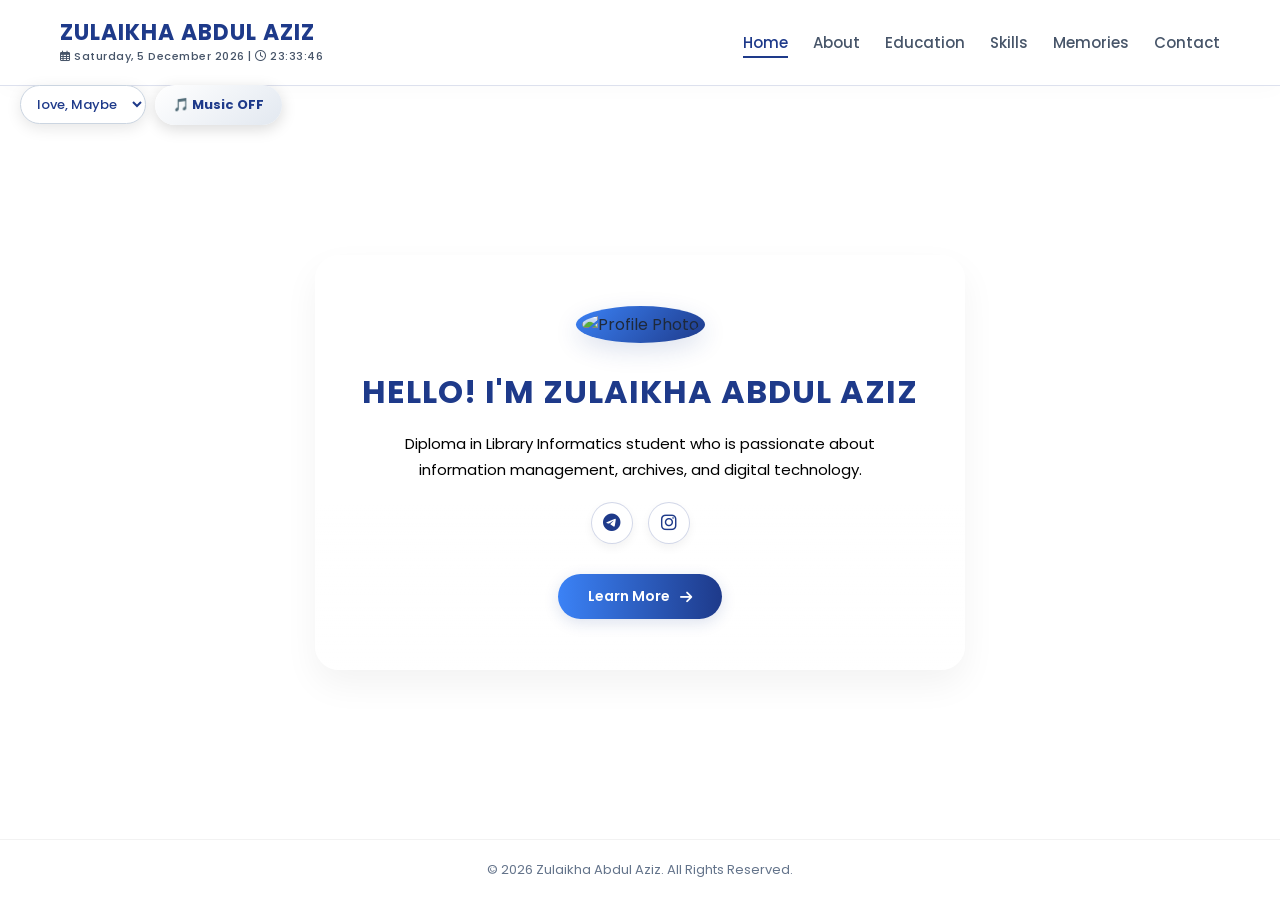
==== index.html @ b7eca9f6 "Add files via upload" ====
<!DOCTYPE html>
<html lang="en">
<head>
    <meta charset="UTF-8">
    <meta name="viewport" content="width=device-width, initial-scale=1.0">
    <title>Zulaikha Abdul Aziz | Resume</title>

    <link rel="preconnect" href="https://fonts.googleapis.com">
    <link rel="preconnect" href="https://fonts.gstatic.com" crossorigin>
    <link href="https://fonts.googleapis.com/css2?family=Cinzel:wght@600;700&family=Poppins:wght@300;400;500;600;700&display=swap" rel="stylesheet">
    
    <link rel="stylesheet" href="https://cdnjs.cloudflare.com/ajax/libs/font-awesome/6.5.1/css/all.min.css">

    <style>
        /* CSS RESET & THEME SETUP */
        * {
            box-sizing: border-box;
            margin: 0;
            padding: 0;
        }

        body {
            font-family: 'Poppins', sans-serif;
            background-image: url('https://i.pinimg.com/736x/dc/0e/d4/dc0ed4d0a04efab5ea2d8f2a825cf0ed.jpg');
            background-size: cover;
            background-position: center;
            background-repeat: no-repeat;
            background-attachment: fixed;
            color: #1e293b;
            min-height: 100vh;
            display: flex;
            flex-direction: column;
            overflow-x: hidden;
        }

        /* HEADER & NAVIGATION */
        header {
            background-color: rgba(255, 255, 255, 0.6);
            backdrop-filter: blur(10px);
            -webkit-backdrop-filter: blur(10px);
            position: sticky;
            top: 0;
            z-index: 999;
            border-bottom: 1px solid rgba(30, 58, 138, 0.15); 
            box-shadow: 0 4px 20px rgba(0, 0, 0, 0.02); 
            width: 100%;
        }

        nav {
            max-width: 1200px;
            margin: 0 auto;
            padding: 20px;
            display: flex;
            justify-content: space-between;
            align-items: center;
        }

        /* Bekas susunan menegak untuk nama & jam */
        .logo-container {
            display: flex;
            flex-direction: column;
        }

        .logo {
            font-weight: 700;
            color: #1e3a8a;
            font-size: 22px;
            letter-spacing: 1px;
            line-height: 1.2;
        }

        /* Gaya tulisan jam live mengikut konfigurasi portfolio anda */
        .live-clock {
            font-size: 11px;
            color: #475569;
            font-weight: 500;
            margin-top: 2px;
            letter-spacing: 0.5px;
        }

        nav ul {
            list-style: none;
            display: flex;
            gap: 25px;
        }

        nav ul li a {
            text-decoration: none;
            color: #475569;
            font-weight: 500;
            font-size: 15px;
            transition: 0.3s;
            position: relative;
            padding-bottom: 5px;
        }

        nav ul li a:hover, nav ul li a.active {
            color: #1e3a8a;
        }

        nav ul li a::after {
            content: '';
            position: absolute;
            width: 0;
            height: 2px;
            bottom: 0;
            left: 0;
            background-color: #1e3a8a;
            transition: 0.3s;
        }

        nav ul li a:hover::after, nav ul li a.active::after {
            width: 100%;
        }

        /* HERO SECTION MAIN CARD */
        .hero {
            flex: 1;
            display: flex;
            align-items: center;
            justify-content: center;
            padding: 60px 20px;
        }

        .hero-content {
           background: linear-gradient(to bottom, rgba(255, 255, 255, 0.50) 60%, rgba(255, 255, 255, 0.75) 100%), 
           url("https://i.pinimg.com/736x/dc/0e/d4/dc0ed4d0a04efab5ea2d8f2a825cf0ed.jpg");
            background-size: cover;
            background-position: center;
            backdrop-filter: blur(15px);
            -webkit-backdrop-filter: blur(15px);
            border-radius: 24px;
            padding: 50px 40px;
            max-width: 650px;
            width: 100%;
            text-align: center;
            box-shadow: 0 15px 35px rgba(0, 0, 0, 0.05);
            border: 1px solid rgba(255, 255, 255, 0.6);
            animation: fadeInUp 1.2s ease-out;
        }

        /* PROFILE PHOTO WITH MODERN DOUBLE BORDER */
        .hero-content img {
            width: 160px;
            height: 160px;
            object-fit: cover;
            border-radius: 50%;
            padding: 6px;
            background: linear-gradient(135deg, #3b82f6, #1e3a8a);
            box-shadow: 0 8px 25px rgba(30, 58, 138, 0.15);
            margin-bottom: 25px;
            transition: transform 0.5s ease;
        }

        .hero-content img:hover {
            transform: scale(1.05) rotate(3deg);
        }

        .hero-content h1 {
            font-family: 'Poppins', serif;
            font-size: 32px;
            color: #1e3a8a;
            letter-spacing: 1px;
            margin-bottom: 15px;
        }

        .hero-content p {
            font-size: 15px;
            color: black;
            line-height: 1.7;
            max-width: 500px;
            margin: 0 auto 20px;
        }

        /* GAYA IKON MEDIA SOSIAL INTERAKTIF */
        .social-links {
            display: flex;
            justify-content: center;
            gap: 15px;
            margin-bottom: 30px;
        }

        .social-icon {
            width: 42px;
            height: 42px;
            background: rgba(255, 255, 255, 0.85);
            border: 1px solid rgba(30, 58, 138, 0.2);
            color: #1e3a8a;
            border-radius: 50%;
            display: flex;
            align-items: center;
            justify-content: center;
            text-decoration: none;
            font-size: 18px;
            transition: all 0.3s ease;
            box-shadow: 0 4px 10px rgba(0, 0, 0, 0.05);
        }

        .social-icon:hover {
            color: #ffffff;
            transform: translateY(-3px);
            box-shadow: 0 6px 15px rgba(30, 58, 138, 0.25);
        }

        /* Hover warna khas untuk Telegram & Instagram */
        .social-icon[title="Telegram"]:hover {
            background: linear-gradient(135deg, #229ED9, #179CDE);
            border-color: #179CDE;
        }

        .social-icon[title="Instagram"]:hover {
            background: linear-gradient(135deg, #f9ce34, #ee2a7b, #6228d7);
            border-color: #ee2a7b;
        }

        /* CALL TO ACTION BUTTON */
        .btn {
            display: inline-flex;
            align-items: center;
            gap: 10px;
            padding: 12px 30px;
            background: linear-gradient(90deg, #3b82f6, #1e3a8a);
            color: #ffffff;
            text-decoration: none;
            font-weight: 600;
            font-size: 14px;
            border-radius: 50px;
            box-shadow: 0 4px 15px rgba(30, 58, 138, 0.15);
            transition: all 0.3s ease;
        }

        .btn:hover {
            transform: translateY(-2px);
            box-shadow: 0 8px 25px rgba(30, 58, 138, 0.25);
            background: linear-gradient(90deg, #1e3a8a, #1d4ed8);
        }

        /* FLOATING MUSIC CONTROLLER */
        .music-control {
            position: fixed;
            top: 85px;
            left: 20px;
            z-index: 9999;
        }

        .music-control button {
            padding: 10px 18px;
            border: none;
            border-radius: 50px;
            background: linear-gradient(145deg, #ffffff, #e2e8f0);
            color: #1e3a8a;
            font-weight: bold;
            cursor: pointer;
            box-shadow: 0 4px 15px rgba(0,0,0,0.15);
            transition: all 0.3s ease;
            display: inline-flex;
            align-items: center;
            gap: 8px;
            font-family: 'Poppins', sans-serif;
            font-size: 13px;
        }

        .music-control button:hover {
            transform: scale(1.05);
            background: linear-gradient(145deg, #e2e8f0, #ffffff);
        }

        /* KEYFRAMES FOR ANIMATIONS */
        @keyframes fadeInUp {
            from { opacity: 0; transform: translateY(30px); }
            to { opacity: 1; transform: translateY(0); }
        }

        /* FOOTER */
        footer {
            background-color: rgba(255, 255, 255, 0.8);
            backdrop-filter: blur(5px);
            text-align: center;
            padding: 20px;
            width: 100%;
            border-top: 1px solid rgba(0,0,0,0.05);
        }

        footer p {
            font-size: 13px;
            color: #64748b;
        }

        /* RESPONSIVE BREAKPOINTS */
        @media (max-width: 768px) {
            nav { flex-direction: column; gap: 15px; }
            .logo-container { align-items: center; }
            nav ul { gap: 15px; }
            .music-control { top: auto; bottom: 20px; left: 20px; }
            .hero-content { padding: 40px 20px; }
            .hero-content h1 { font-size: 26px; }
        }
    </style>
</head>
<body>

<header>
    <nav>
        <div class="logo-container">
            <h2 class="logo">ZULAIKHA ABDUL AZIZ</h2>
            <div class="live-clock" id="liveClock">Loading date & time...</div>
        </div>

        <ul>
            <li><a href="index.html" class="active">Home</a></li>
            <li><a href="about.html">About</a></li>
            <li><a href="education.html">Education</a></li>
            <li><a href="skills.html">Skills</a></li>
            <li><a href="memories.html">Memories</a></li>
            <li><a href="contact.html">Contact</a></li>
        </ul>
    </nav>
</header>

<div class="music-control">
    <select id="trackSelect" onchange="changeTrack()" style="padding: 8px 12px; border-radius: 50px; border: 1px solid #cbd5e1; font-family: 'Poppins', sans-serif; font-size: 13px; color: #1e3a8a; font-weight: 500; background: white; cursor: pointer; box-shadow: 0 4px 15px rgba(0,0,0,0.1); margin-right: 5px; outline: none;">
        <option value="music/justin.mp4">love, Maybe</option>
        <option value="music/justinbie.mp4">Baby</option>
        <option value="music/s.mp4">Blue</option>
    </select>
    
    <button onclick="toggleMusic()" id="musicBtn">🎵 Music OFF</button>
    
    <audio id="bgmusic" loop>
        <source id="musicSource" src="music/justin.mp4" type="audio/mp3">
    </audio>
</div>

<main class="hero">
    <div class="hero-content">
        <img src="image/zu.jpg" alt="Profile Photo">
        <h1>HELLO! I'M ZULAIKHA ABDUL AZIZ</h1>
        <p>
            Diploma in Library Informatics student who is passionate
            about information management, archives, and digital technology.
        </p>

        <div class="social-links">
            <a href="https://t.me/merenggss" target="_blank" class="social-icon" title="Telegram">
                <i class="fa-brands fa-telegram"></i>
            </a>
            <a href="https://www.instagram.com/zlkhaziz/" target="_blank" class="social-icon" title="Instagram">
                <i class="fa-brands fa-instagram"></i>
            </a>
        </div>

        <a href="about.html" class="btn">Learn More <i class="fa-solid fa-arrow-right"></i></a>
    </div>
</main>

<footer>
    <p>© 2026 Zulaikha Abdul Aziz. All Rights Reserved.</p>
</footer>

<script>
// 1. FUNGSI JAM & TARIKH LIVE (Format Malaysia 24-jam seragam)
function updateClock() {
    const clockElement = document.getElementById("liveClock");
    if (clockElement) {
        const now = new Date();
        const optionsDate = { weekday: 'long', day: 'numeric', month: 'long', year: 'numeric' };
        const dateString = now.toLocaleDateString('en-MY', optionsDate);
        const timeString = now.toLocaleTimeString('en-MY', { hour12: false });
        clockElement.innerHTML = `<i class="fa-regular fa-calendar-days"></i> ${dateString} | <i class="fa-regular fa-clock"></i> ${timeString}`;
    }
}
setInterval(updateClock, 1000);
updateClock();

// 2. FUNGSI MUZIK LATAR BELAKANG (Dengan Sistem Playlist & Memori)
const music = document.getElementById("bgmusic");
const btn = document.getElementById("musicBtn");
const trackSelect = document.getElementById("trackSelect");

if (music) {
    music.volume = 0.8; // Kawalan kelantangan bunyi
}

function getSavedTime() {
    try {
        const musicTime = localStorage.getItem("musicCurrentTime");
        if (musicTime) {
            const parsedTime = parseFloat(musicTime);
            if (!isNaN(parsedTime) && isFinite(parsedTime) && parsedTime > 0) {
                return parsedTime;
            }
        }
    } catch (e) {}
    return 0;
}

// Fungsi apabila pengguna menukar lagu di dropdown
function changeTrack() {
    const selectedTrack = trackSelect.value;
    const isPlaying = !music.paused;

    // Simpan trek terkini ke memori pelayar
    localStorage.setItem("selectedTrack", selectedTrack);
    
    // Tukar sumber lagu dan muat semula pemain audio
    music.src = selectedTrack;
    music.load();
    
    // Tetapkan semula masa lagu ke permulaan untuk lagu baharu
    localStorage.setItem("musicCurrentTime", 0);

    // Jika sedang main sebelum ini, teruskan mainkan lagu baharu secara automatik
    if (isPlaying) {
        music.play().then(() => {
            btn.innerHTML = "🎵 Music ON";
        }).catch(err => {
            btn.innerHTML = "🎵 Music OFF";
            localStorage.setItem("musicStatus", "paused");
        });
    }
}

window.addEventListener("DOMContentLoaded", () => {
    try {
        const musicStatus = localStorage.getItem("musicStatus");
        const savedTrack = localStorage.getItem("selectedTrack");
        const savedTime = getSavedTime();

        // Pulihkan lagu terakhir yang dipilih pengguna
        if (savedTrack && trackSelect) {
            trackSelect.value = savedTrack;
            music.src = savedTrack;
            music.load();
        }

        if (savedTime > 0) {
            // Beri sedikit ruang masa untuk fail audio dimuatkan sebelum set masa rekod
            music.addEventListener('loadedmetadata', function() {
                music.currentTime = savedTime;
            }, { once: true });
        }

        if (musicStatus === "playing") {
            let playPromise = music.play();
            if (playPromise !== undefined) {
                playPromise.then(() => {
                    btn.innerHTML = "🎵 Music ON";
                }).catch(err => {
                    console.log("Autoplay dihalang oleh polisi pelayar web. Menunggu klik.");
                    btn.innerHTML = "🎵 Music OFF";
                    localStorage.setItem("musicStatus", "paused");
                });
            }
        } else {
            btn.innerHTML = "🎵 Music OFF";
        }
    } catch (e) {
        localStorage.removeItem("musicCurrentTime");
        btn.innerHTML = "🎵 Music OFF";
    }
});

// Simpan kedudukan masa lagu setiap saat
setInterval(() => {
    try {
        if (music && !music.paused && !isNaN(music.currentTime) && music.currentTime > 0) {
            localStorage.setItem("musicCurrentTime", music.currentTime);
        }
    } catch (e) {}
}, 1000);

function toggleMusic() {
    try {
        if (!music.paused) {
            music.pause();
            btn.innerHTML = "🎵 Music OFF";
            localStorage.setItem("musicStatus", "paused");
        } else {
            music.play().then(() => {
                btn.innerHTML = "🎵 Music ON";
                localStorage.setItem("musicStatus", "playing");
            }).catch(error => {
                alert("Nota: Sila pastikan fail lagu berada di dalam folder 'music' dengan nama yang betul.");
            });
        }
    } catch(e) {
        localStorage.clear();
        btn.innerHTML = "🎵 Music OFF";
    }
}
</script>

</body>
</html>
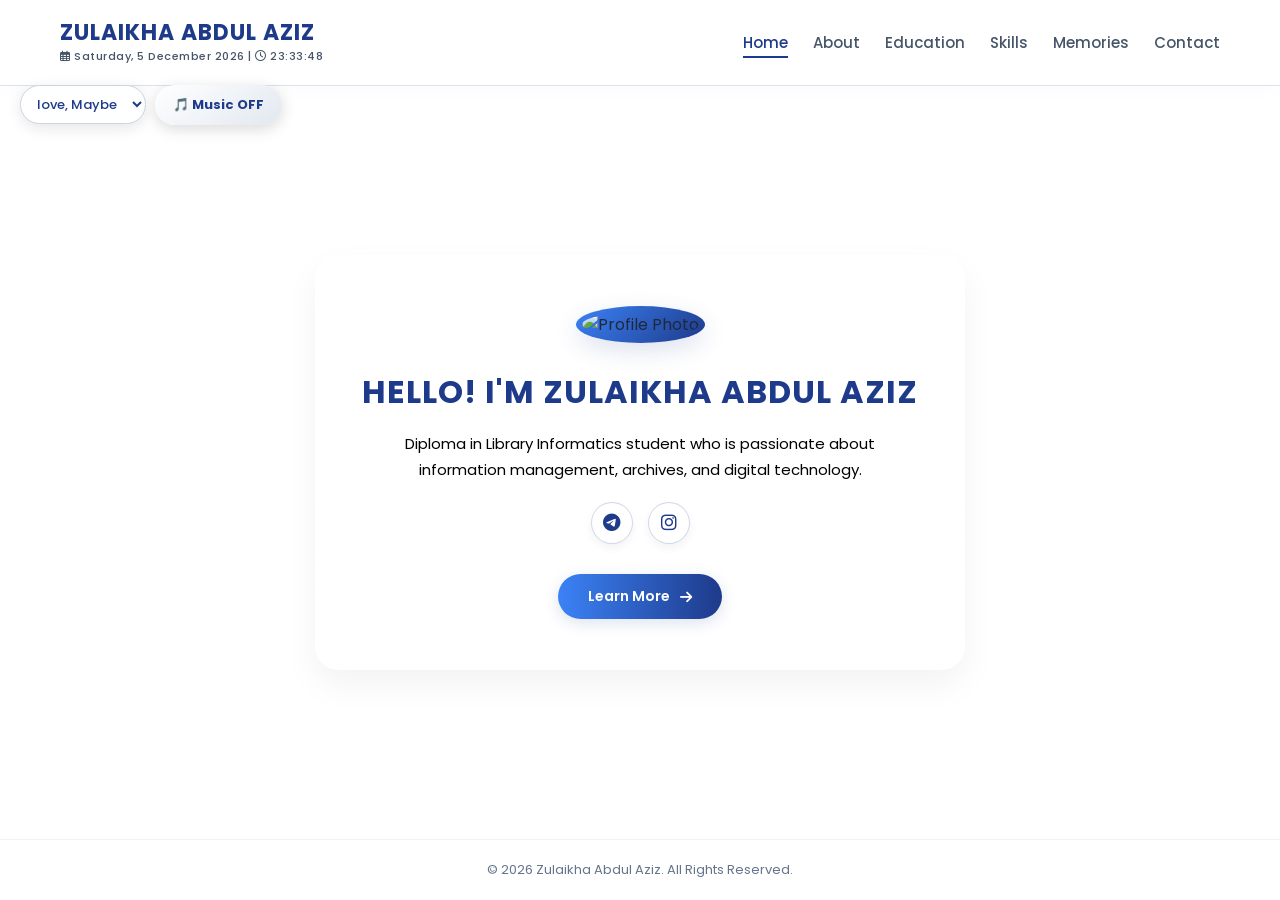
==== commit 1a920c70: "Add files via upload" ====
--- a/index.html
+++ b/index.html
@@ -319,9 +319,9 @@
 
 <div class="music-control">
     <select id="trackSelect" onchange="changeTrack()" style="padding: 8px 12px; border-radius: 50px; border: 1px solid #cbd5e1; font-family: 'Poppins', sans-serif; font-size: 13px; color: #1e3a8a; font-weight: 500; background: white; cursor: pointer; box-shadow: 0 4px 15px rgba(0,0,0,0.1); margin-right: 5px; outline: none;">
-        <option value="music/justin.mp4">love, Maybe</option>
-        <option value="music/justinbie.mp4">Baby</option>
-        <option value="music/s.mp4">Blue</option>
+        <option value="./music/justin.mp4">love, Maybe</option>
+        <option value="./music/justinbie.mp4">Baby</option>
+        <option value="./music/s.mp4">Blue</option>
     </select>
     
     <button onclick="toggleMusic()" id="musicBtn">🎵 Music OFF</button>
@@ -333,7 +333,7 @@
 
 <main class="hero">
     <div class="hero-content">
-        <img src="image/zu.jpg" alt="Profile Photo">
+        <img src="./image/zu.jpg" alt="Profile Photo">
         <h1>HELLO! I'M ZULAIKHA ABDUL AZIZ</h1>
         <p>
             Diploma in Library Informatics student who is passionate
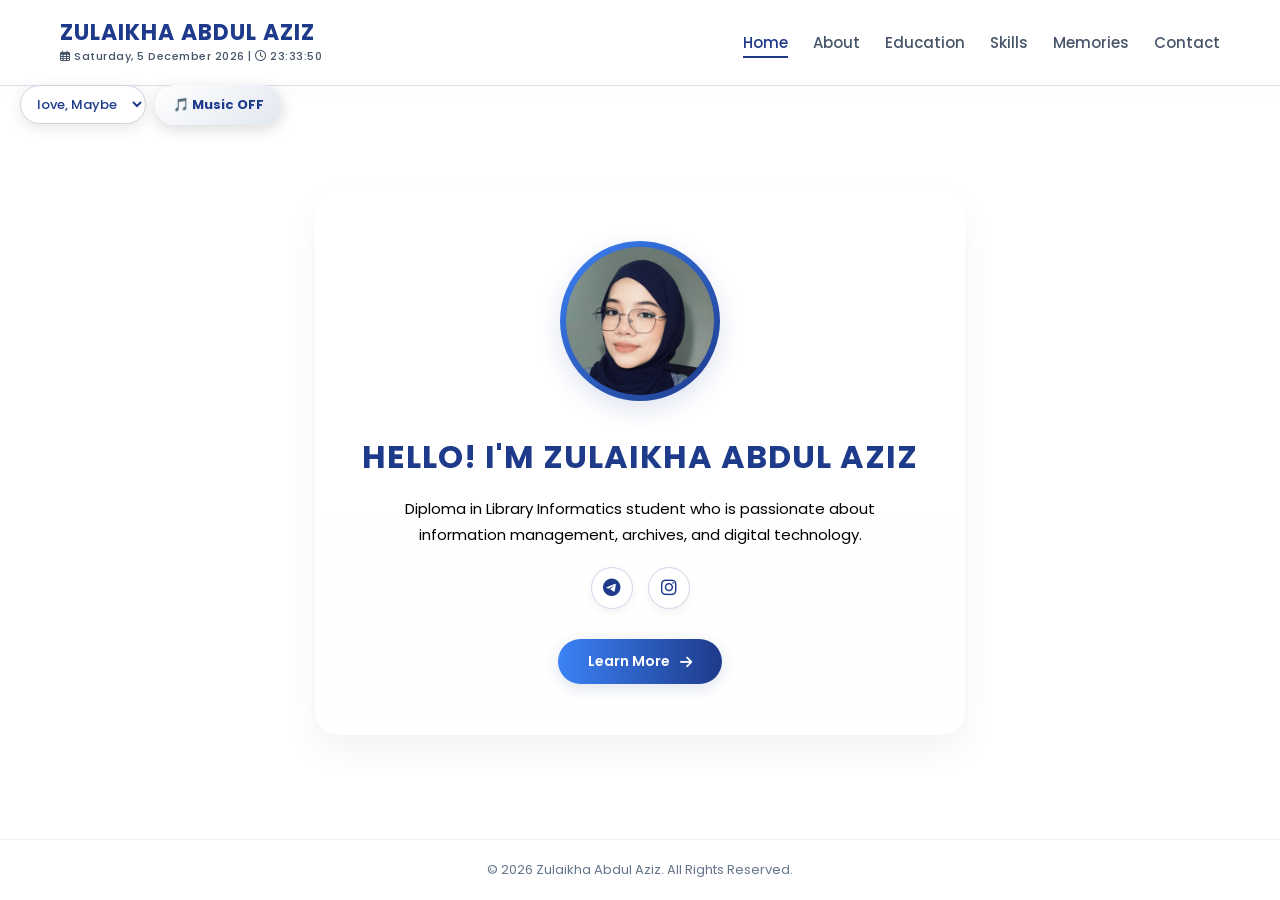
==== commit b447317e: "Add files via upload" ====
--- a/index.html
+++ b/index.html
@@ -319,9 +319,9 @@
 
 <div class="music-control">
     <select id="trackSelect" onchange="changeTrack()" style="padding: 8px 12px; border-radius: 50px; border: 1px solid #cbd5e1; font-family: 'Poppins', sans-serif; font-size: 13px; color: #1e3a8a; font-weight: 500; background: white; cursor: pointer; box-shadow: 0 4px 15px rgba(0,0,0,0.1); margin-right: 5px; outline: none;">
-        <option value="./music/justin.mp4">love, Maybe</option>
-        <option value="./music/justinbie.mp4">Baby</option>
-        <option value="./music/s.mp4">Blue</option>
+        <option value="justin.mp4">love, Maybe</option>
+        <option value="justinbie.mp4">Baby</option>
+        <option value="s.mp4">Blue</option>
     </select>
     
     <button onclick="toggleMusic()" id="musicBtn">🎵 Music OFF</button>
@@ -333,7 +333,7 @@
 
 <main class="hero">
     <div class="hero-content">
-        <img src="./image/zu.jpg" alt="Profile Photo">
+        <img src="zu.jpg" alt="Profile Photo">
         <h1>HELLO! I'M ZULAIKHA ABDUL AZIZ</h1>
         <p>
             Diploma in Library Informatics student who is passionate
